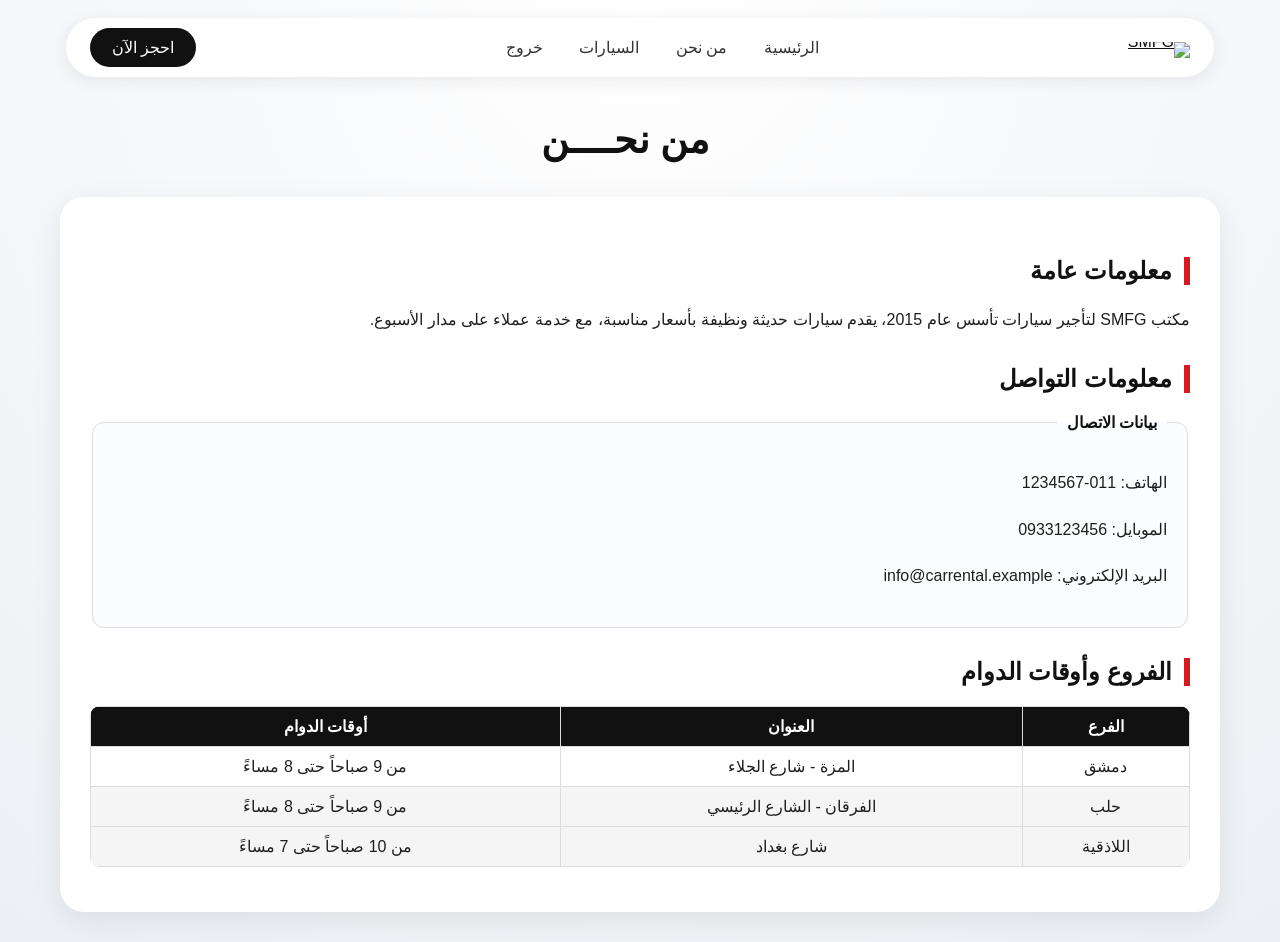
==== aboutus.html @ 106c6382 "Add files via upload" ====
<?xml version="1.0" encoding="UTF-8"?>
<!DOCTYPE html PUBLIC "-//W3C//DTD XHTML 1.0 Strict//EN"
  "http://www.w3.org/TR/xhtml1/DTD/xhtml1-strict.dtd">
<html xmlns="http://www.w3.org/1999/xhtml" xml:lang="ar" lang="ar" dir="rtl">
<head>
  <meta http-equiv="Content-Type" content="text/html; charset=UTF-8" />
  <title>من نحن</title>
  <link rel="stylesheet" type="text/css" href="style.css" />
  <script type="text/javascript" src="https://code.jquery.com/jquery-3.7.1.min.js"></script>
<script type="text/javascript" src="myFunctions.js"></script>
</head>
<body>
  <div id="topBar">
  <div id="logo"><a href="home.html"><img src="images/logo.png" alt="SMFG" width="120" height="60" /></a></div>
    <div id="menu">
      <a href="index.html">الرئيسية</a>
      <a href="aboutus.html">من نحن</a>
      <a href="cars.html">السيارات</a>
      <a href="#" id="exitLink">خروج</a>
    </div>
    <a href="Cars.html" class="darkBtn">احجز الآن</a>
  </div>

  <div id="pageTitle">
    <h1> من نحــــن</h1>
  </div>


  <div id="content">

    <h2>معلومات عامة</h2>
    <p>مكتب SMFG لتأجير سيارات تأسس عام 2015، يقدم سيارات حديثة ونظيفة بأسعار مناسبة، مع خدمة عملاء على مدار الأسبوع.</p>

    <h2>معلومات التواصل</h2>
    <fieldset>
      <legend>بيانات الاتصال</legend>
      <p>الهاتف: 011-1234567</p>
      <p>الموبايل: 0933123456</p>
      <p>البريد الإلكتروني: info@carrental.example</p>
    </fieldset>

    <h2>الفروع وأوقات الدوام</h2>
    <table>
      <tr>
        <th>الفرع</th>
        <th>العنوان</th>
        <th>أوقات الدوام</th>
      </tr>
      <tr>
        <td>دمشق</td>
        <td>المزة - شارع الجلاء</td>
        <td>من 9 صباحاً حتى 8 مساءً</td>
      </tr>
      <tr>
        <td>حلب</td>
        <td>الفرقان - الشارع الرئيسي</td>
        <td>من 9 صباحاً حتى 8 مساءً</td>
      </tr>
      <tr>
        <td>اللاذقية</td>
        <td>شارع بغداد</td>
        <td>من 10 صباحاً حتى 7 مساءً</td>
      </tr>
    </table>

  </div>

</body>
</html>
---- style.css ----
:root {
  --main: #111111;
  --main-dark: #000000;
  --accent: #d71920;
  --accent-dark: #a90f15;
  --green: #1faa59;
  --green-dark: #168a47;
  --light: #f5f5f5;
  --border: #dddddd;
  --text: #1f1f1f;
  --font: Cairo, Tahoma, Arial, sans-serif;
  --size: 16px;
  --input-bg: #f7f7f7;
  --input-text: #1f1f1f;
  --input-border: #999999;
}

html, body {
  width: 100%;
  overflow-x: hidden;
}

body, table, input, select, textarea, legend, label, button {
  font-family: var(--font);
  font-size: var(--size);
}

body {
  margin: 0;
  background: radial-gradient(circle at 50% 0%, #ffffff 0%, #eceff4 100%);
  color: var(--text);
  min-height: 100vh;
}

a {
  color: var(--main);
}

p {
  line-height: 1.9;
}

h2 {
  color: var(--main);
  border-right: 6px solid var(--accent);
  padding-right: 12px;
  margin-top: 30px;
}

input[type="text"],
input[type="email"],
input[type="tel"],
input[type="date"] {
  background-color: var(--input-bg);
  color: var(--input-text);
  border: 1px solid var(--input-border);
  border-radius: 6px;
  padding: 9px 12px;
  width: 260px;
  max-width: 100%;
}

input[type="text"]:focus,
input[type="email"]:focus,
input[type="tel"]:focus {
  outline: none;
  border-color: var(--accent);
  box-shadow: 0 0 0 3px rgba(215, 25, 32, 0.25);
}

input[type="checkbox"] {
  width: 20px;
  height: 20px;
  accent-color: var(--accent);
  cursor: pointer;
}

input[type="button"],
input[type="submit"] {
  background-color: var(--green);
  color: #ffffff;
  border: none;
  border-radius: 8px;
  padding: 11px 34px;
  cursor: pointer;
  font-weight: bold;
  transition: background-color 0.25s, transform 0.15s;
}

input[type="button"]:hover,
input[type="submit"]:hover {
  background-color: var(--green-dark);
  transform: translateY(-2px);
}

#topBar {
  display: flex;
  align-items: center;
  justify-content: space-between;
  width: 90%;
  max-width: 1100px;
  margin: 18px auto 0 auto;
  padding: 10px 24px;
  background-color: #ffffff;
  border-radius: 40px;
  box-shadow: 0 4px 18px rgba(0, 0, 0, 0.08);
}

#logo a {
  display: block;
  line-height: 0;
}

#logo img {
  height: 80px;
  width: auto;
  margin: -5px 0;
}

#menu a {
  display: inline-block;
  color: #333333;
  text-decoration: none;
  padding: 8px 16px;
  border-radius: 20px;
  transition: background-color 0.25s, color 0.25s;
}

#menu a:hover {
  background-color: var(--main);
  color: #ffffff;
}

.darkBtn {
  background-color: var(--main);
  color: #ffffff;
  text-decoration: none;
  padding: 10px 22px;
  border-radius: 25px;
  transition: background-color 0.25s;
}

.darkBtn:hover {
  background-color: var(--accent);
}

#hero {
  text-align: center;
  padding: 30px 15px 0 15px;
}

#hero h1 {
  margin: 0;
  font-size: 2.1em;
  letter-spacing: 0;
  line-height: 1.4;
  color: var(--main);
}

.heroLight {
  font-weight: normal;
}

.heroBold {
  font-weight: bold;
}

.heroText {
  color: #777777;
  font-size: 15px;
  max-width: 520px;
  margin: 10px auto;
}

.pillBtn {
    position: relative;
  z-index: 2;
  display: inline-block;
  background-color: var(--green);
  color: #ffffff;
  text-decoration: none;
  padding: 11px 30px;
  border-radius: 30px;
  font-weight: bold;
  margin: 20px auto auto auto ;
  transition: background-color 0.25s, transform 0.15s;
}

.pillBtn:hover {
  background-color: var(--main);
  transform: translateY(-2px);
}

#heroImg {
  display: block;
  width: 900px;
  max-width: 95%;
  height: auto;
margin: -100px auto auto auto ;

}

#pageTitle {
  text-align: center;
  padding: 40px 15px 5px 15px;
  width: 100%;
}

#pageTitle h1 {
  margin: 0;
  font-size: 2.4em;
  font-weight: bold;
  color: var(--main);
  text-align: center;
}

#content {
  width: 88%;
  max-width: 1100px;
  margin: 30px auto;
  background-color: #ffffff;
  padding: 30px;
  border-radius: 24px;
  box-shadow: 0 8px 30px rgba(0, 0, 0, 0.08);
}

table {
  border-collapse: collapse;
  width: 100%;
  margin: 15px 0;
  border-radius: 10px;
  overflow: hidden;
}

th {
  background-color: var(--main);
  color: #ffffff;
  padding: 12px;
}

th, td {
  border: 1px solid var(--border);
  padding: 10px;
  text-align: center;
}

tbody tr:nth-child(4n+1),
tbody tr:nth-child(4n+2) {
  background-color: #ffffff;
}

tbody tr:nth-child(4n+3),
tbody tr:nth-child(4n+4) {
  background-color: var(--light);
}

#carsTable td {
  padding: 14px;
}

#carsTable tbody tr:hover {
  background-color: #ffecec;
}

#carsTable img {
  width: 150px;
  height: 95px;
  object-fit: cover;
  border-radius: 10px;
  box-shadow: 0 2px 6px rgba(0, 0, 0, 0.3);
}

#carsTable input.detailsBox {
  padding: 8px 20px;
}

.detailsRow {
  display: none;
  background-color: #fff3f3;
  color: var(--text);
}

.detailsRow td {
  text-align: right;
  padding: 14px 20px;
  border-right: 5px solid var(--accent);
}

fieldset {
  margin-bottom: 18px;
  padding: 20px;
  border: 1px solid var(--border);
  border-radius: 12px;
  background-color: #fbfcff;
}

legend {
  color: var(--main);
  font-weight: bold;
  padding: 0 10px;
}

label {
  display: inline-block;
  margin-bottom: 6px;
  font-weight: bold;
  color: var(--main);
}

#bookingSection {
  display: none;
  margin-top: 25px;
}

#resultBox {
  display: none;
  border: 2px solid var(--accent);
  background-color: #fff8f8;
  border-radius: 12px;
  padding: 20px;
  margin-top: 20px;
}

#resultBox h3 {
  color: var(--main);
  margin-top: 0;
}

.errorMsg {
  display: block;
  color: #c62828;
  font-size: 14px;
  margin-top: 4px;
}

@media (max-width: 700px) {
  #topBar {
    flex-direction: column;
    border-radius: 20px;
  }

  #hero h1 {
    font-size: 1.7em;
  }

  #content {
    width: 94%;
    padding: 15px;
  }

  #menu a {
    padding: 10px 12px;
  }

  #carsTable {
    display: block;
    overflow-x: auto;
  }
}
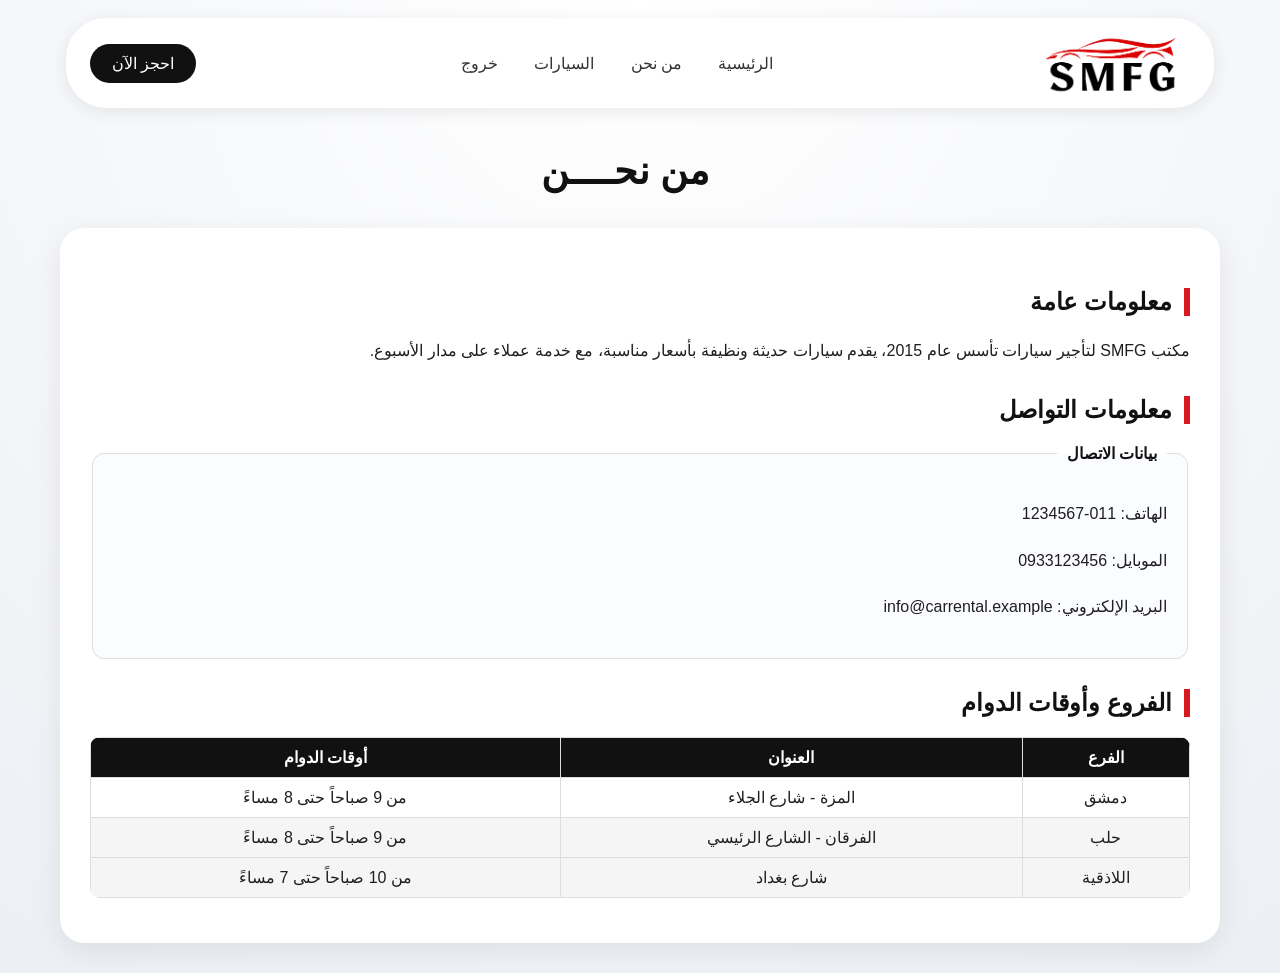
==== commit 3225de67: "Update aboutus.html" ====
--- a/aboutus.html
+++ b/aboutus.html
@@ -11,7 +11,7 @@
 </head>
 <body>
   <div id="topBar">
-  <div id="logo"><a href="home.html"><img src="images/logo.png" alt="SMFG" width="120" height="60" /></a></div>
+  <div id="logo"><a href="index.html"><img src="images/logo.png" alt="SMFG" width="120" height="60" /></a></div>
     <div id="menu">
       <a href="index.html">الرئيسية</a>
       <a href="aboutus.html">من نحن</a>
@@ -66,4 +66,4 @@
   </div>
 
 </body>
-</html>+</html>
